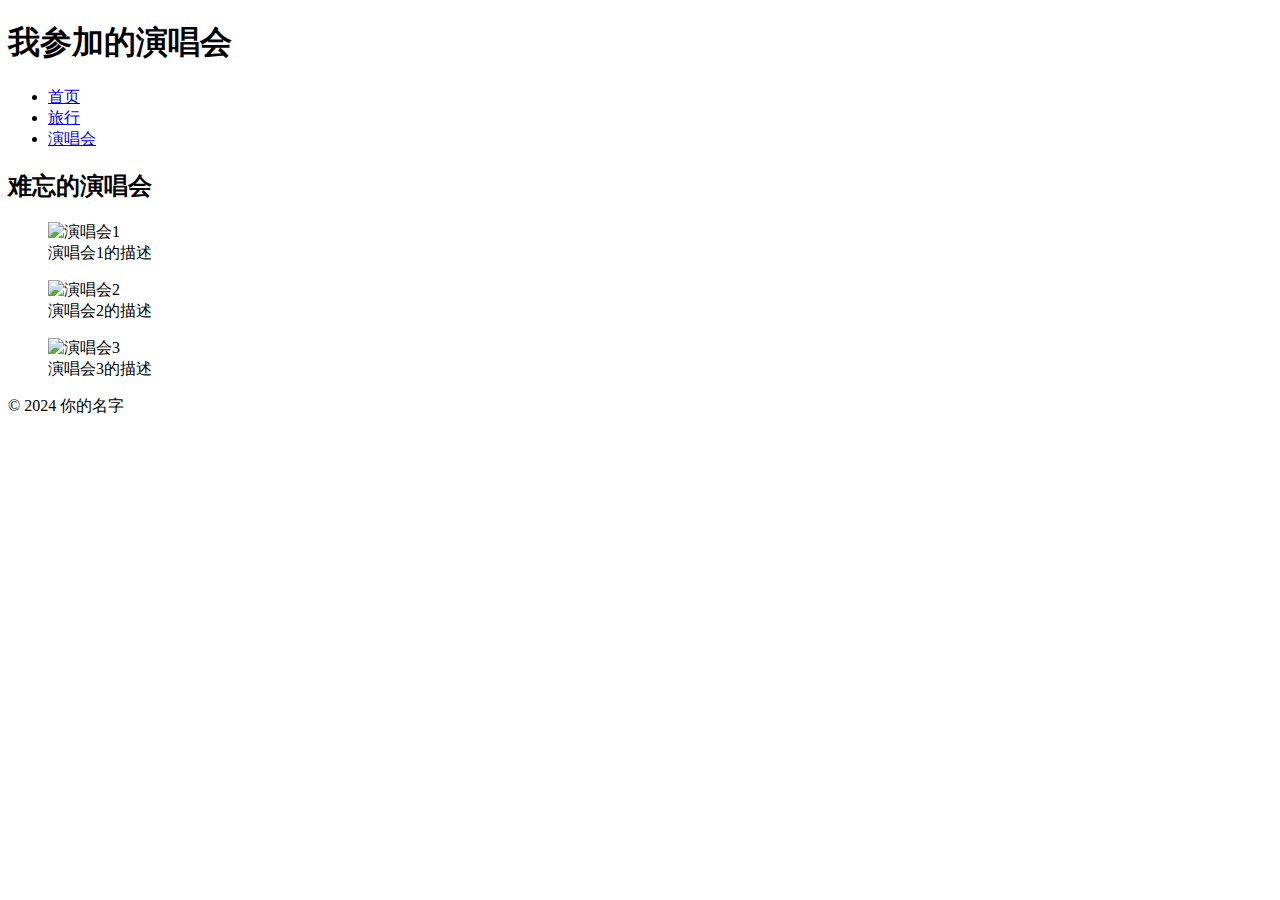
==== concerts.html @ 377470ee "Create concerts.html" ====
<!DOCTYPE html>
<html lang="zh">
<head>
    <meta charset="UTF-8">
    <meta name="viewport" content="width=device-width, initial-scale=1.0">
    <link rel="stylesheet" href="styles.css">
    <title>演唱会经历</title>
</head>
<body>
    <header>
        <h1>我参加的演唱会</h1>
        <nav>
            <ul>
                <li><a href="index.html">首页</a></li>
                <li><a href="travel.html">旅行</a></li>
                <li><a href="concerts.html">演唱会</a></li>
            </ul>
        </nav>
    </header>
    <main>
        <h2>难忘的演唱会</h2>
        <div class="gallery">
            <figure>
                <img src="concert1.jpg" alt="演唱会1">
                <figcaption>演唱会1的描述</figcaption>
            </figure>
            <figure>
                <img src="concert2.jpg" alt="演唱会2">
                <figcaption>演唱会2的描述</figcaption>
            </figure>
            <figure>
                <img src="concert3.jpg" alt="演唱会3">
                <figcaption>演唱会3的描述</figcaption>
            </figure>
        </div>
    </main>
    <footer>
        <p>© 2024 你的名字</p>
    </footer>
</body>
</html>
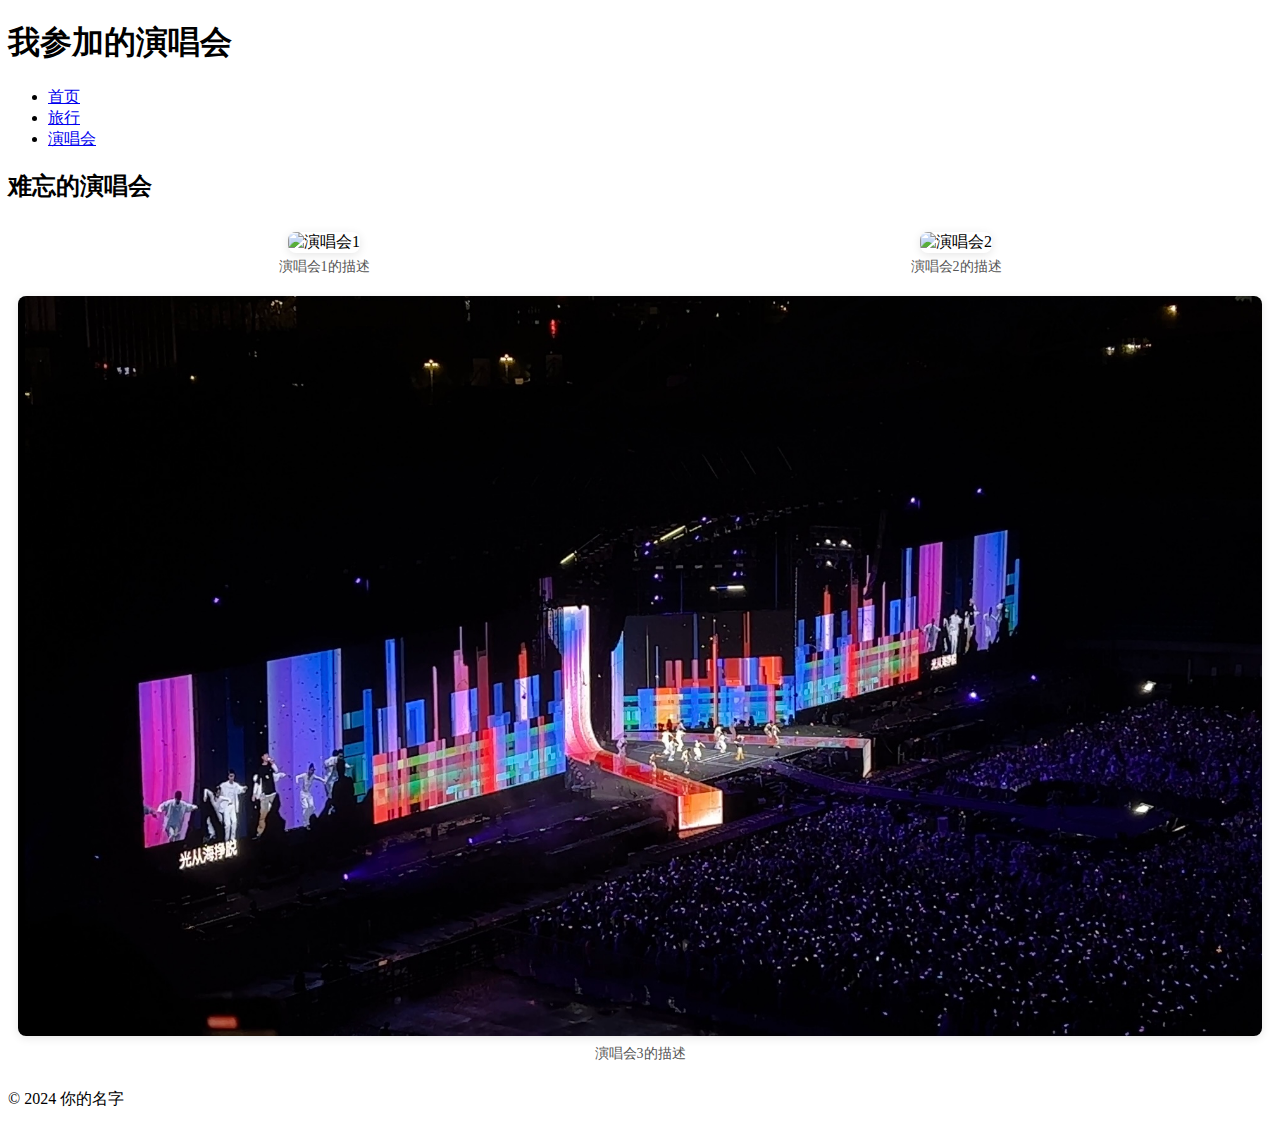
==== commit f203adea: "Update concerts.html" ====
--- a/concerts.html
+++ b/concerts.html
@@ -21,15 +21,15 @@
         <h2>难忘的演唱会</h2>
         <div class="gallery">
             <figure>
-                <img src="concert1.jpg" alt="演唱会1">
+                <img src="images/concert1.jpg" alt="演唱会1">
                 <figcaption>演唱会1的描述</figcaption>
             </figure>
             <figure>
-                <img src="concert2.jpg" alt="演唱会2">
+                <img src="images/concert2.jpg" alt="演唱会2">
                 <figcaption>演唱会2的描述</figcaption>
             </figure>
             <figure>
-                <img src="concert3.jpg" alt="演唱会3">
+                <img src="images/concert3.jpg" alt="演唱会3">
                 <figcaption>演唱会3的描述</figcaption>
             </figure>
         </div>
--- a/styles.css
+++ b/styles.css
@@ -0,0 +1,24 @@
+.gallery {
+    display: flex;
+    flex-wrap: wrap;
+    justify-content: space-around;
+    margin-top: 20px;
+}
+
+figure {
+    margin: 10px;
+    text-align: center;
+}
+
+figure img {
+    max-width: 100%;
+    height: auto;
+    border-radius: 8px;
+    box-shadow: 0 2px 10px rgba(0, 0, 0, 0.1);
+}
+
+figcaption {
+    margin-top: 5px;
+    font-size: 14px;
+    color: #555;
+}
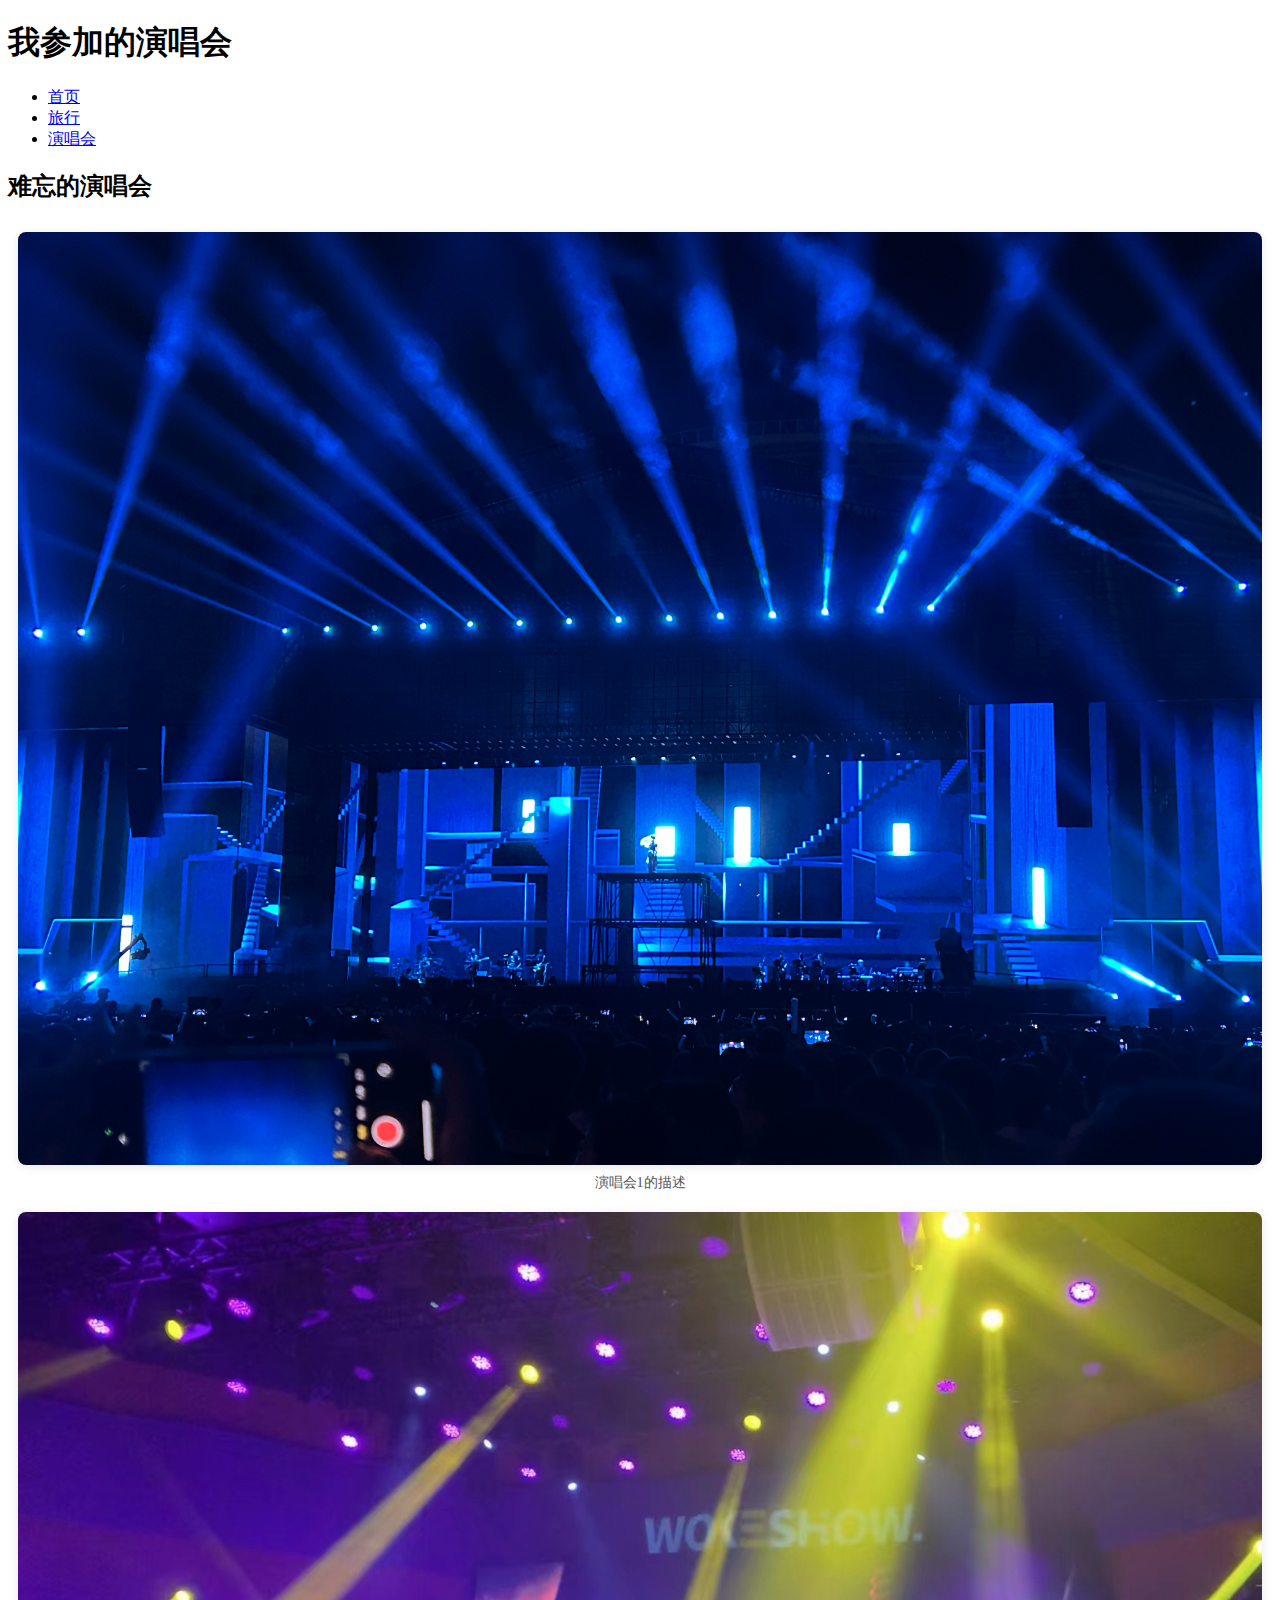
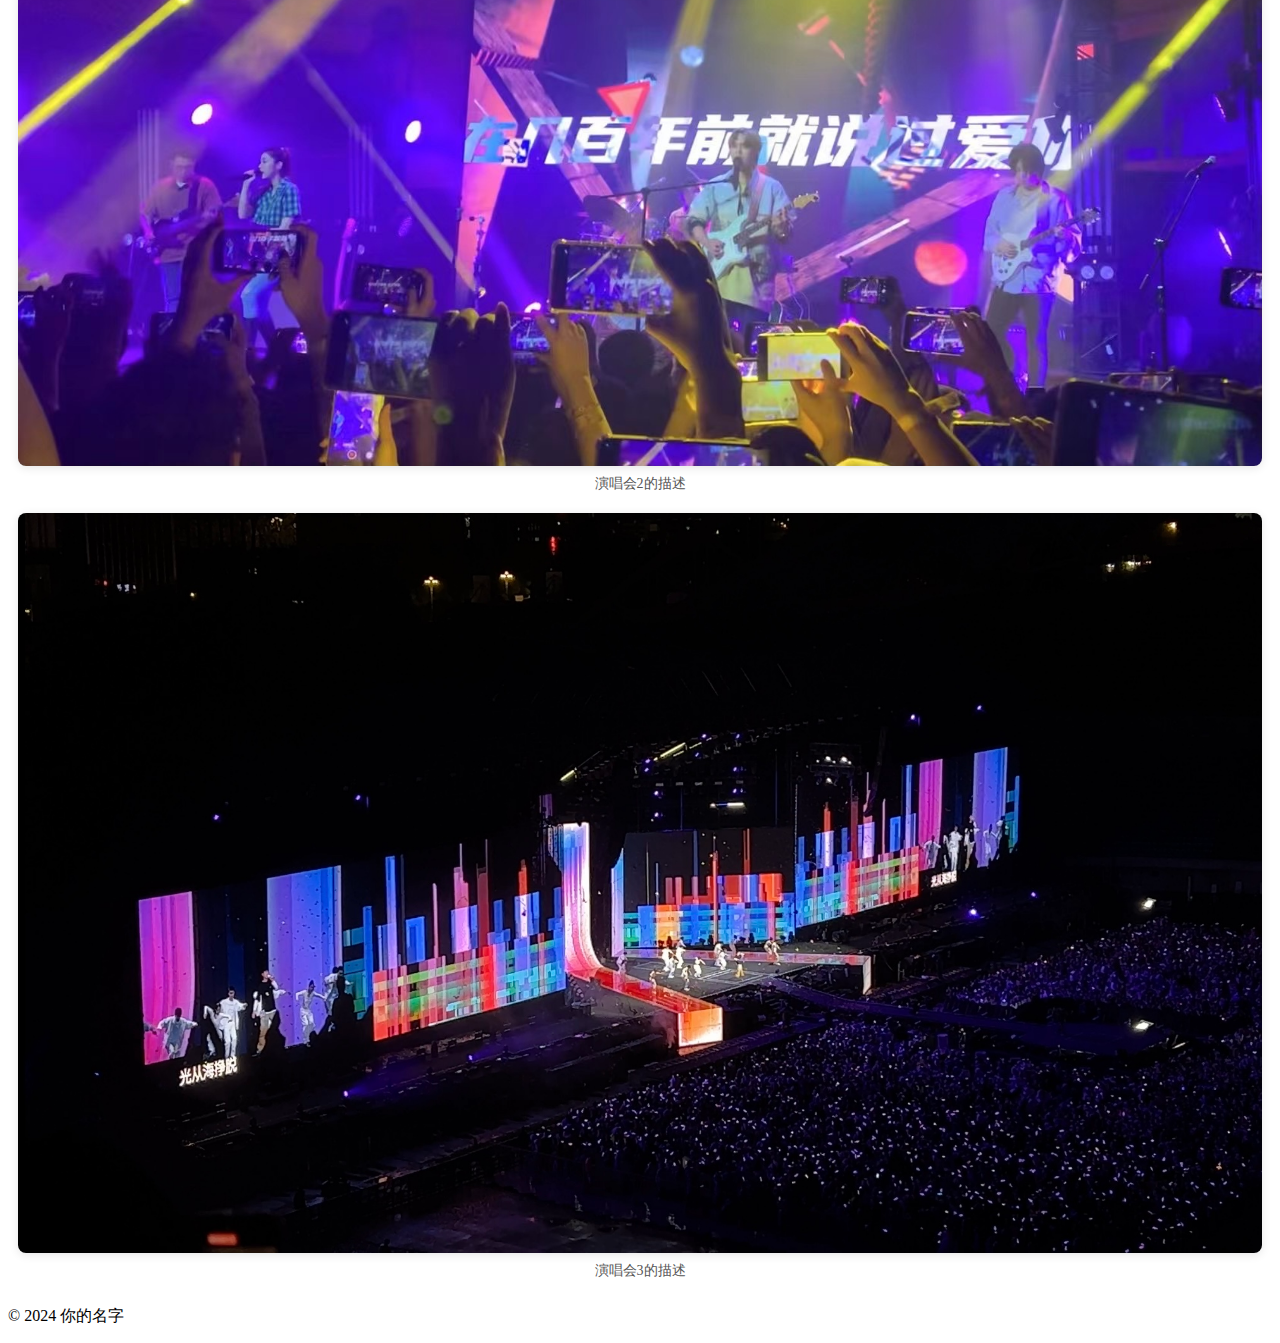
==== commit f4e2d7bc: "Update concerts.html" ====
--- a/concerts.html
+++ b/concerts.html
@@ -21,11 +21,11 @@
         <h2>难忘的演唱会</h2>
         <div class="gallery">
             <figure>
-                <img src="images/concert1.jpg" alt="演唱会1">
+                <img src="images/concert1.JPG" alt="演唱会1">
                 <figcaption>演唱会1的描述</figcaption>
             </figure>
             <figure>
-                <img src="images/concert2.jpg" alt="演唱会2">
+                <img src="images/concert2.JPG" alt="演唱会2">
                 <figcaption>演唱会2的描述</figcaption>
             </figure>
             <figure>
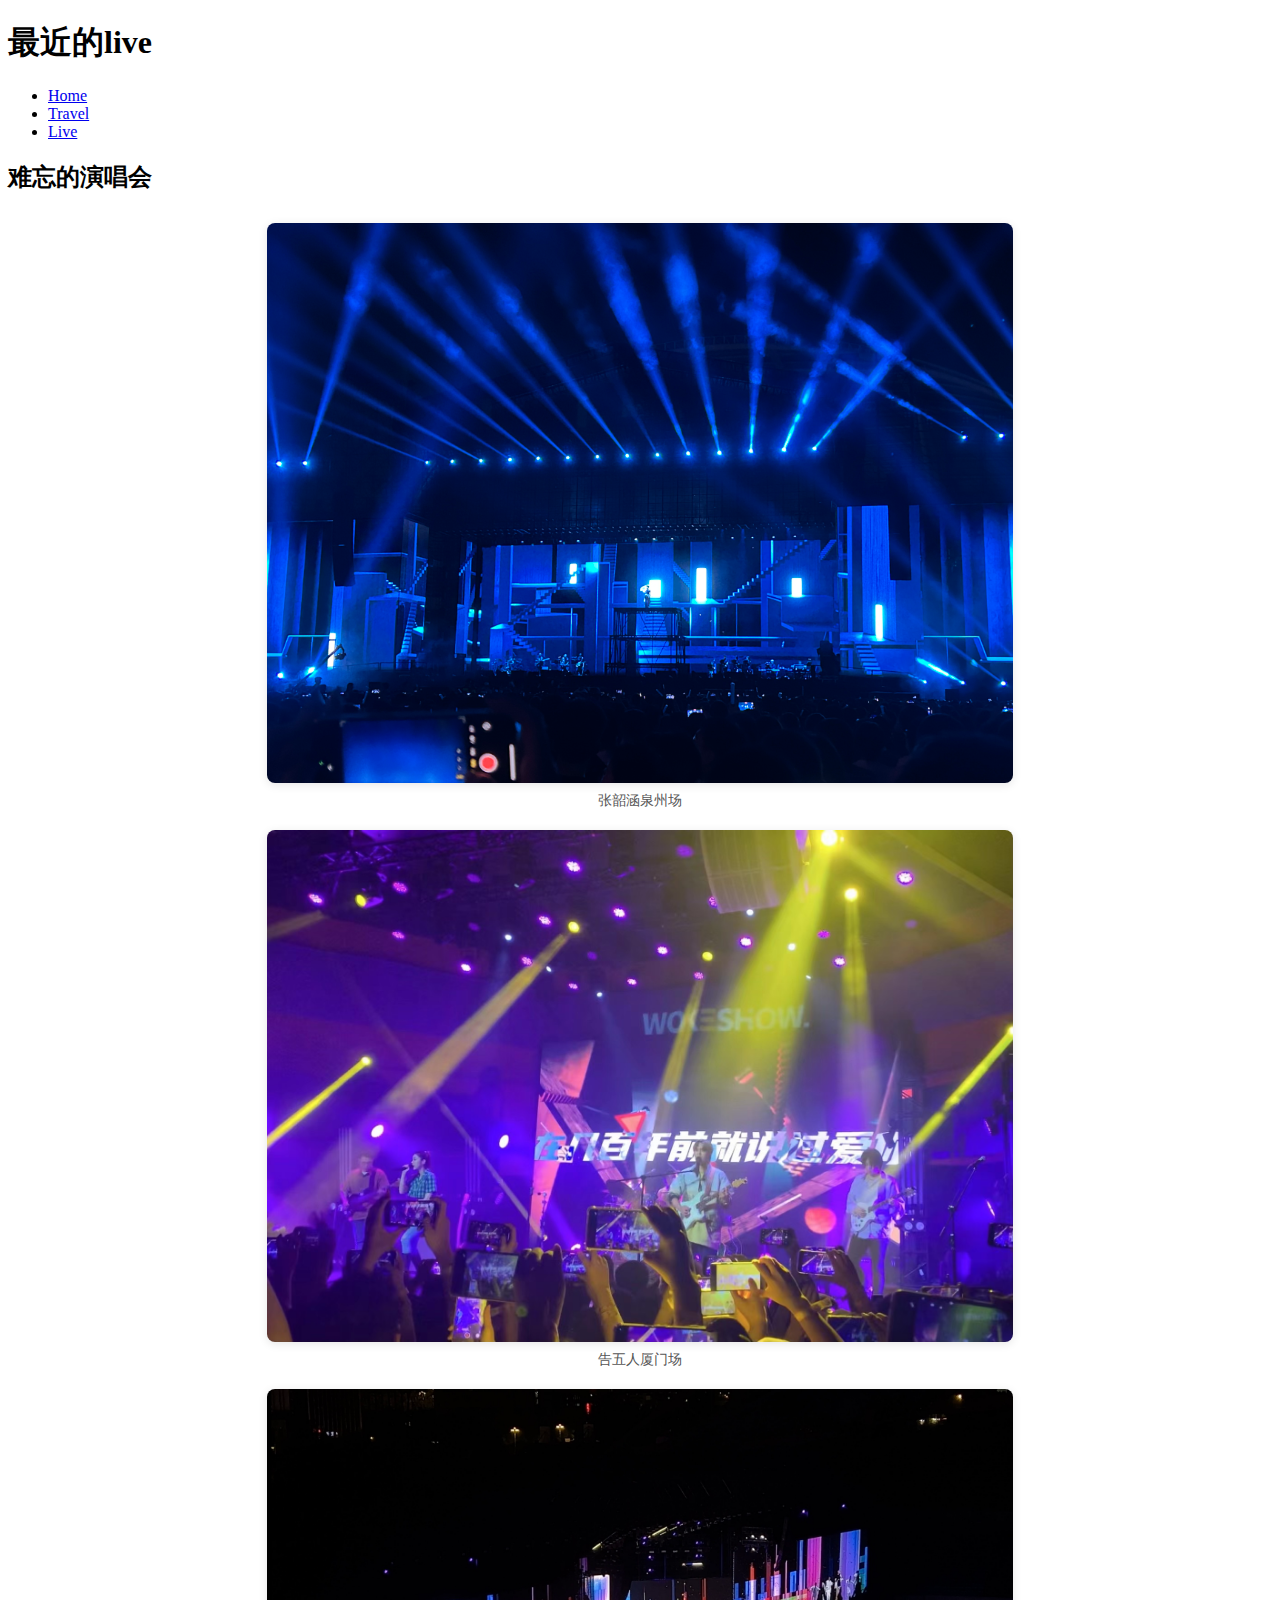
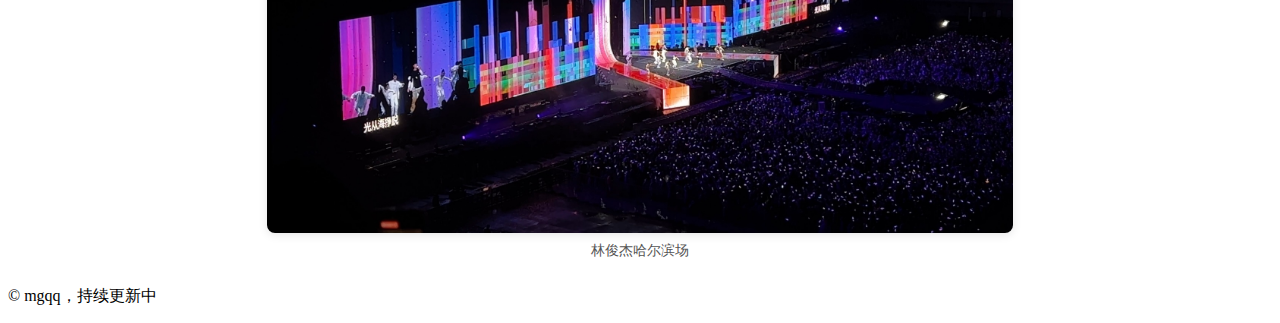
==== commit f417dd35: "Update concerts.html" ====
--- a/concerts.html
+++ b/concerts.html
@@ -8,12 +8,12 @@
 </head>
 <body>
     <header>
-        <h1>我参加的演唱会</h1>
+        <h1>最近的live</h1>
         <nav>
             <ul>
-                <li><a href="index.html">首页</a></li>
-                <li><a href="travel.html">旅行</a></li>
-                <li><a href="concerts.html">演唱会</a></li>
+                <li><a href="index.html">Home</a></li>
+                <li><a href="travel.html">Travel</a></li>
+                <li><a href="concerts.html">Live</a></li>
             </ul>
         </nav>
     </header>
@@ -21,21 +21,21 @@
         <h2>难忘的演唱会</h2>
         <div class="gallery">
             <figure>
-                <img src="images/concert1.JPG" alt="演唱会1">
-                <figcaption>演唱会1的描述</figcaption>
+                <img src="images/concert1.jpg" alt="演唱会1">
+                <figcaption>张韶涵泉州场</figcaption>
             </figure>
             <figure>
-                <img src="images/concert2.JPG" alt="演唱会2">
-                <figcaption>演唱会2的描述</figcaption>
+                <img src="images/concert2.jpg" alt="演唱会2">
+                <figcaption>告五人厦门场</figcaption>
             </figure>
             <figure>
                 <img src="images/concert3.jpg" alt="演唱会3">
-                <figcaption>演唱会3的描述</figcaption>
+                <figcaption>林俊杰哈尔滨场</figcaption>
             </figure>
         </div>
     </main>
     <footer>
-        <p>© 2024 你的名字</p>
+        <p>© mgqq，持续更新中</p>
     </footer>
 </body>
 </html>
--- a/styles.css
+++ b/styles.css
@@ -11,7 +11,7 @@
 }
 
 figure img {
-    max-width: 100%;
+    max-width: 60%;
     height: auto;
     border-radius: 8px;
     box-shadow: 0 2px 10px rgba(0, 0, 0, 0.1);
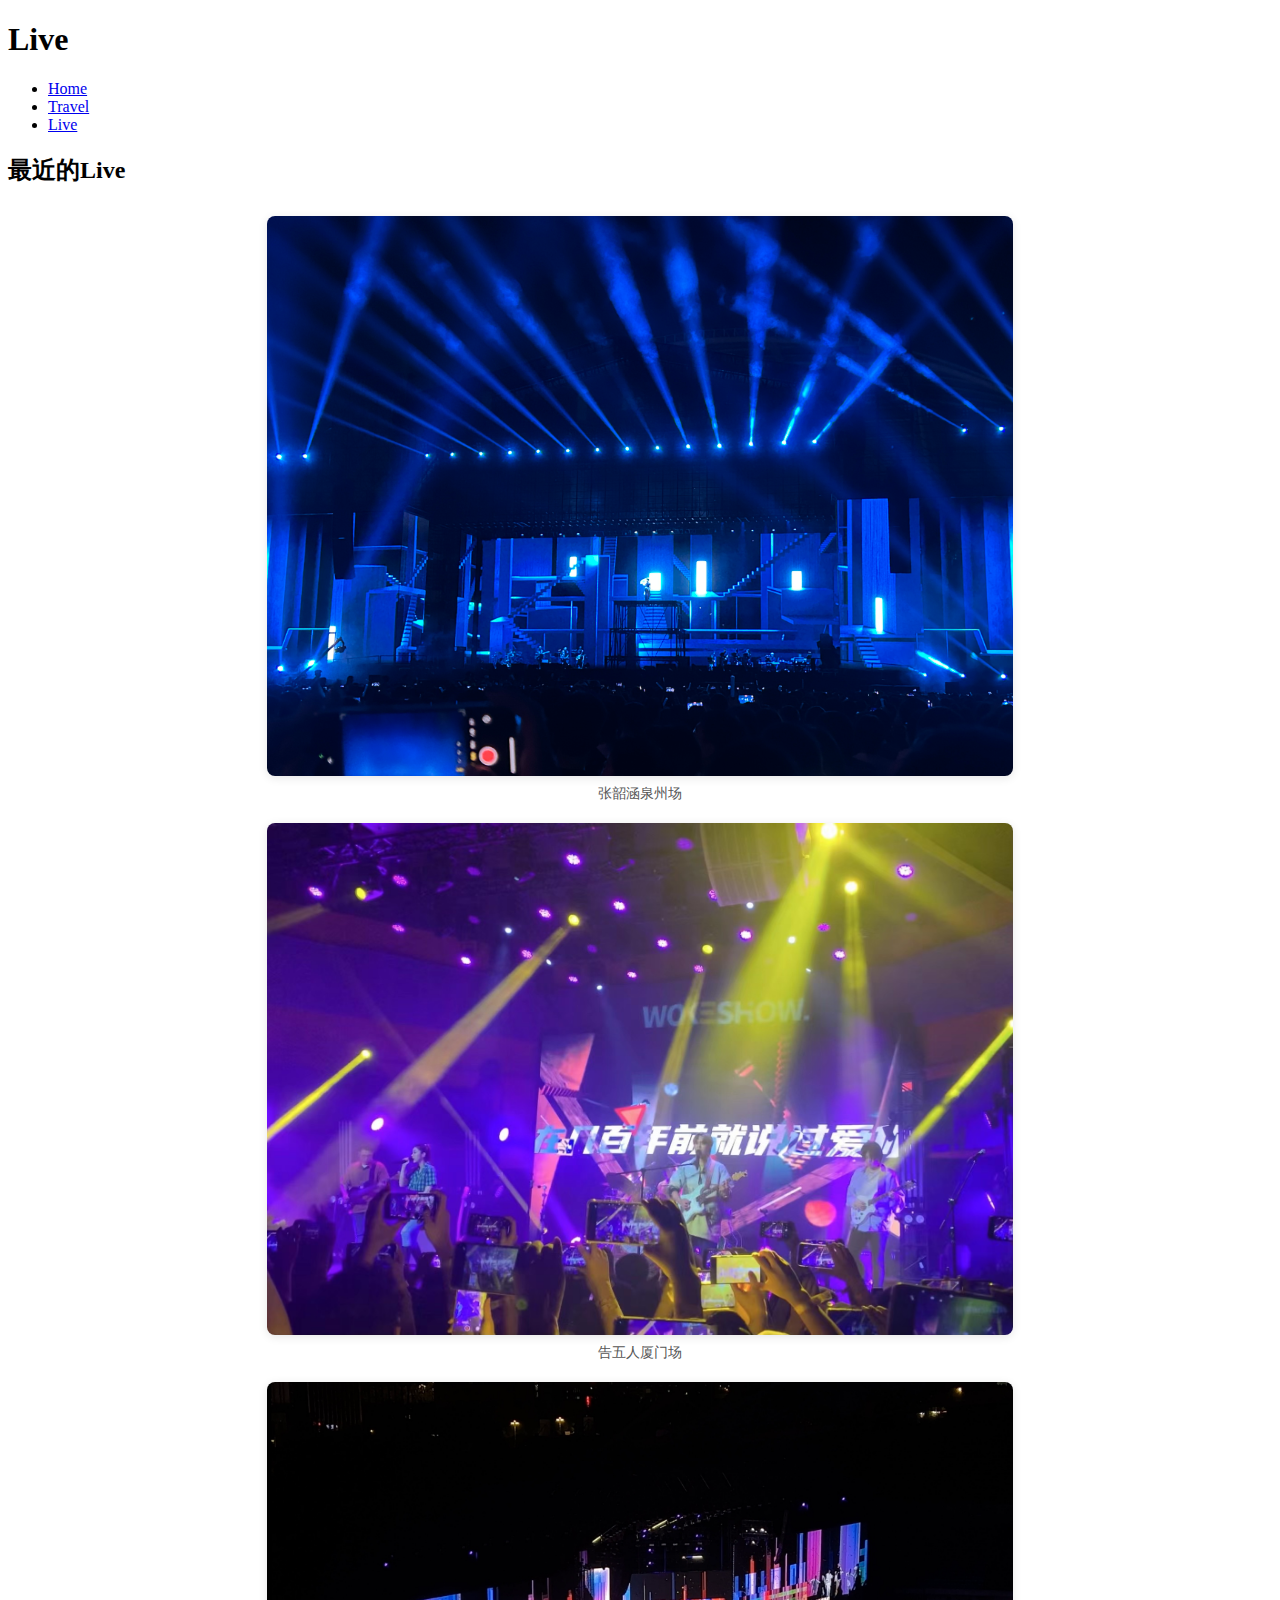
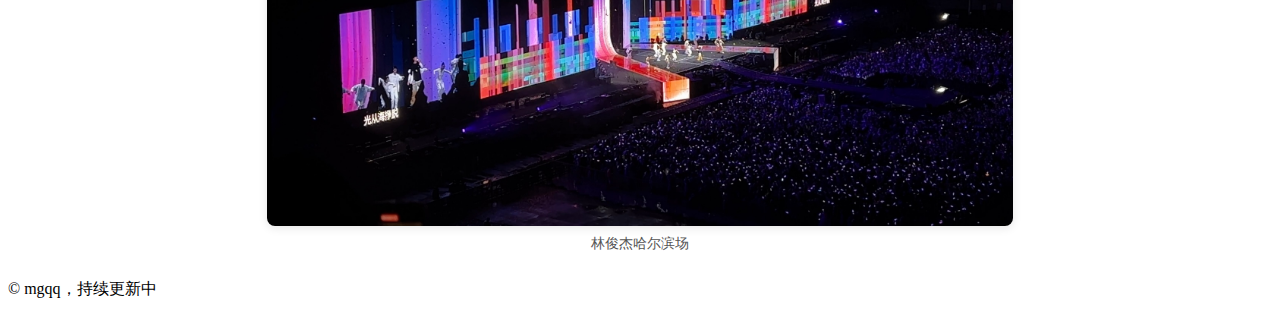
==== commit 3f961527: "Update concerts.html" ====
--- a/concerts.html
+++ b/concerts.html
@@ -8,7 +8,7 @@
 </head>
 <body>
     <header>
-        <h1>最近的live</h1>
+        <h1>Live</h1>
         <nav>
             <ul>
                 <li><a href="index.html">Home</a></li>
@@ -18,7 +18,7 @@
         </nav>
     </header>
     <main>
-        <h2>难忘的演唱会</h2>
+        <h2>最近的Live</h2>
         <div class="gallery">
             <figure>
                 <img src="images/concert1.jpg" alt="演唱会1">
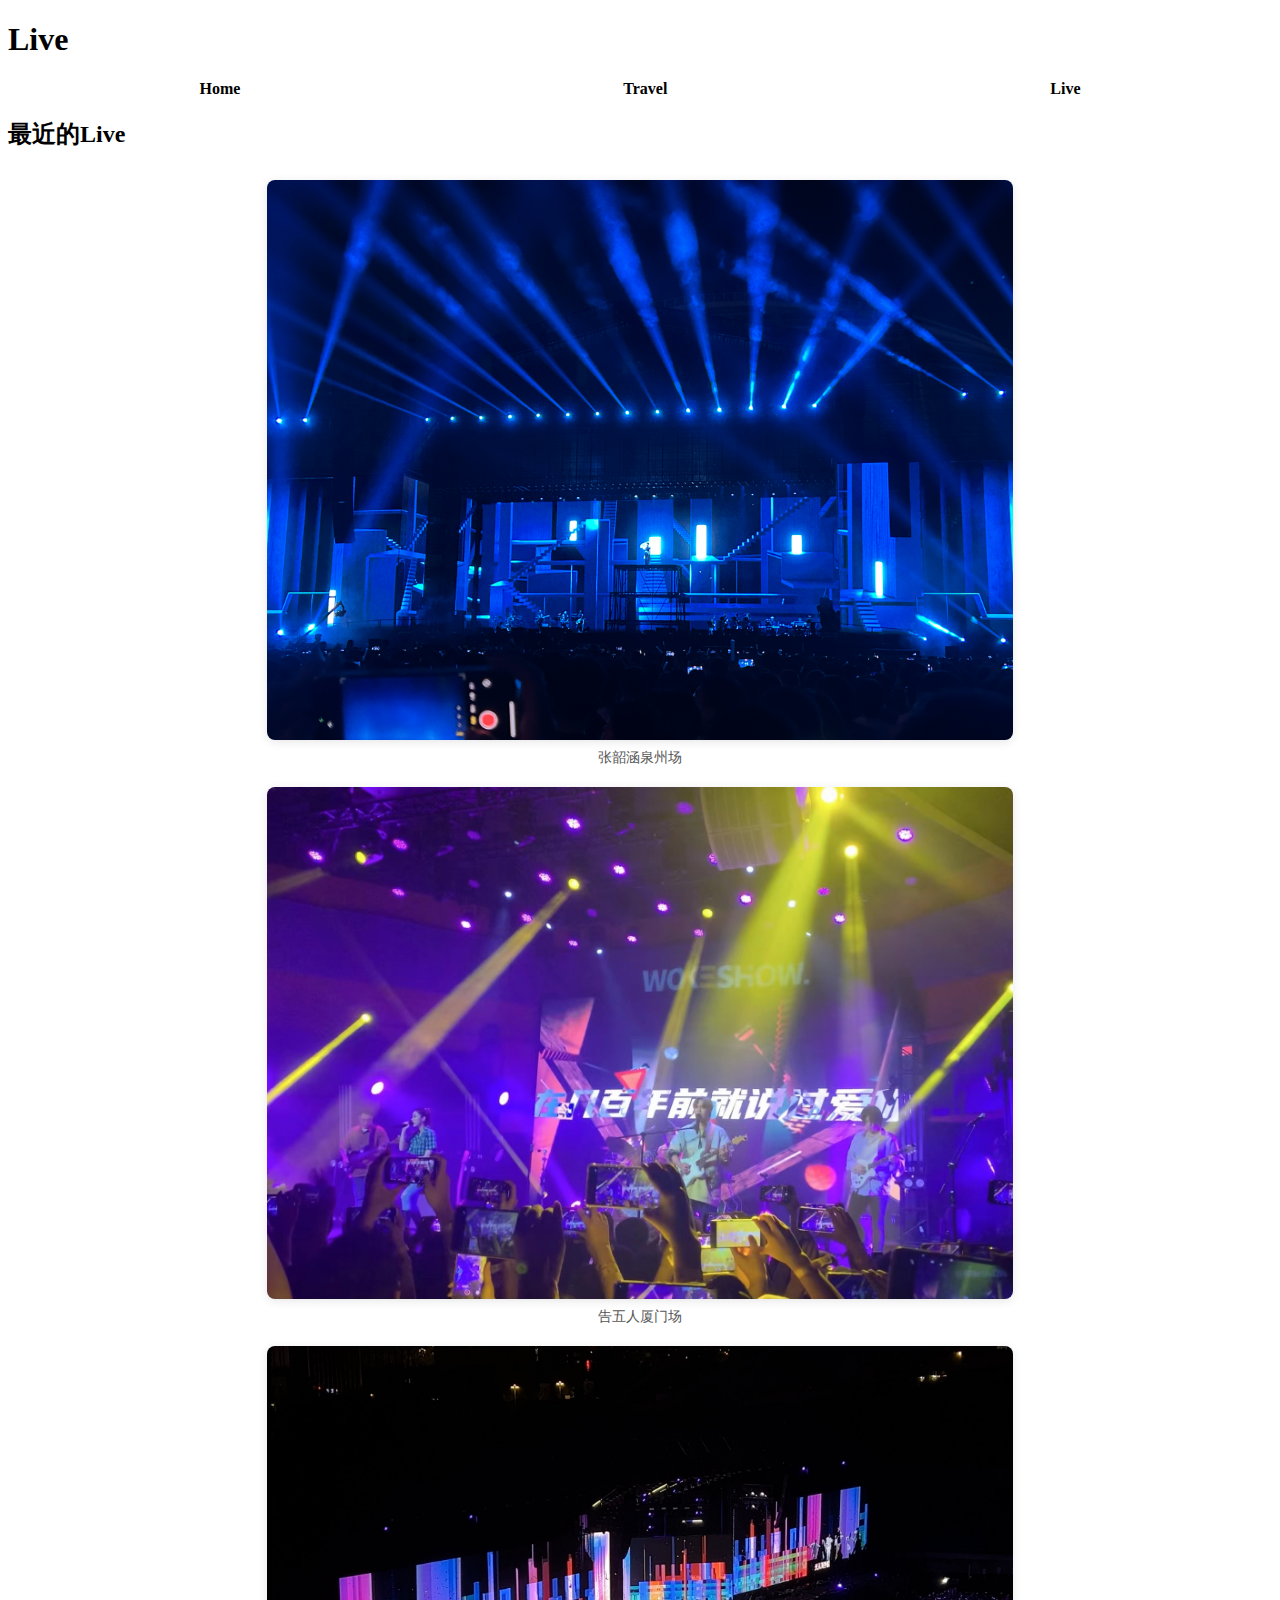
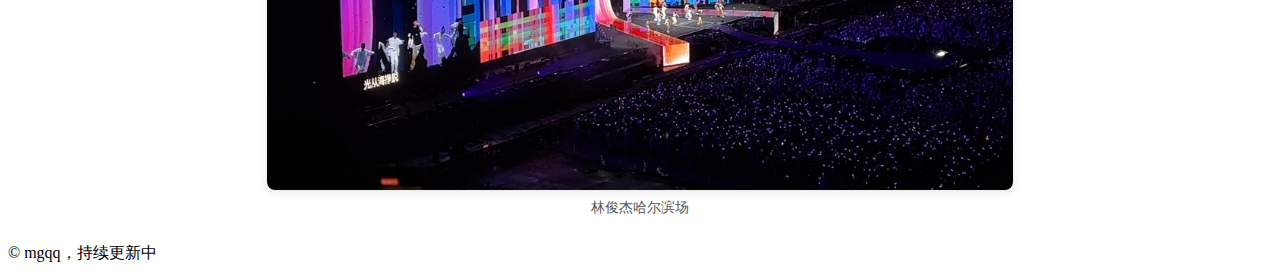
==== commit c58b2fab: "Update concerts.html" ====
--- a/concerts.html
+++ b/concerts.html
@@ -5,7 +5,27 @@
     <meta name="viewport" content="width=device-width, initial-scale=1.0">
     <link rel="stylesheet" href="styles.css">
     <title>演唱会经历</title>
+    <style>
+        nav ul {
+            list-style-type: none; 
+            padding: 0;         
+            margin: 0;          
+            display: flex;    
+            justify-content: space-around; 
+        }
+
+        nav li {
+            margin: 0 15px; 
+        }
+
+        nav a {
+            text-decoration: none; 
+            color: #000;       
+            font-weight: bold; 
+        }
+    </style>
 </head>
+    
 <body>
     <header>
         <h1>Live</h1>
@@ -17,6 +37,7 @@
             </ul>
         </nav>
     </header>
+    
     <main>
         <h2>最近的Live</h2>
         <div class="gallery">
@@ -34,6 +55,7 @@
             </figure>
         </div>
     </main>
+    
     <footer>
         <p>© mgqq，持续更新中</p>
     </footer>
